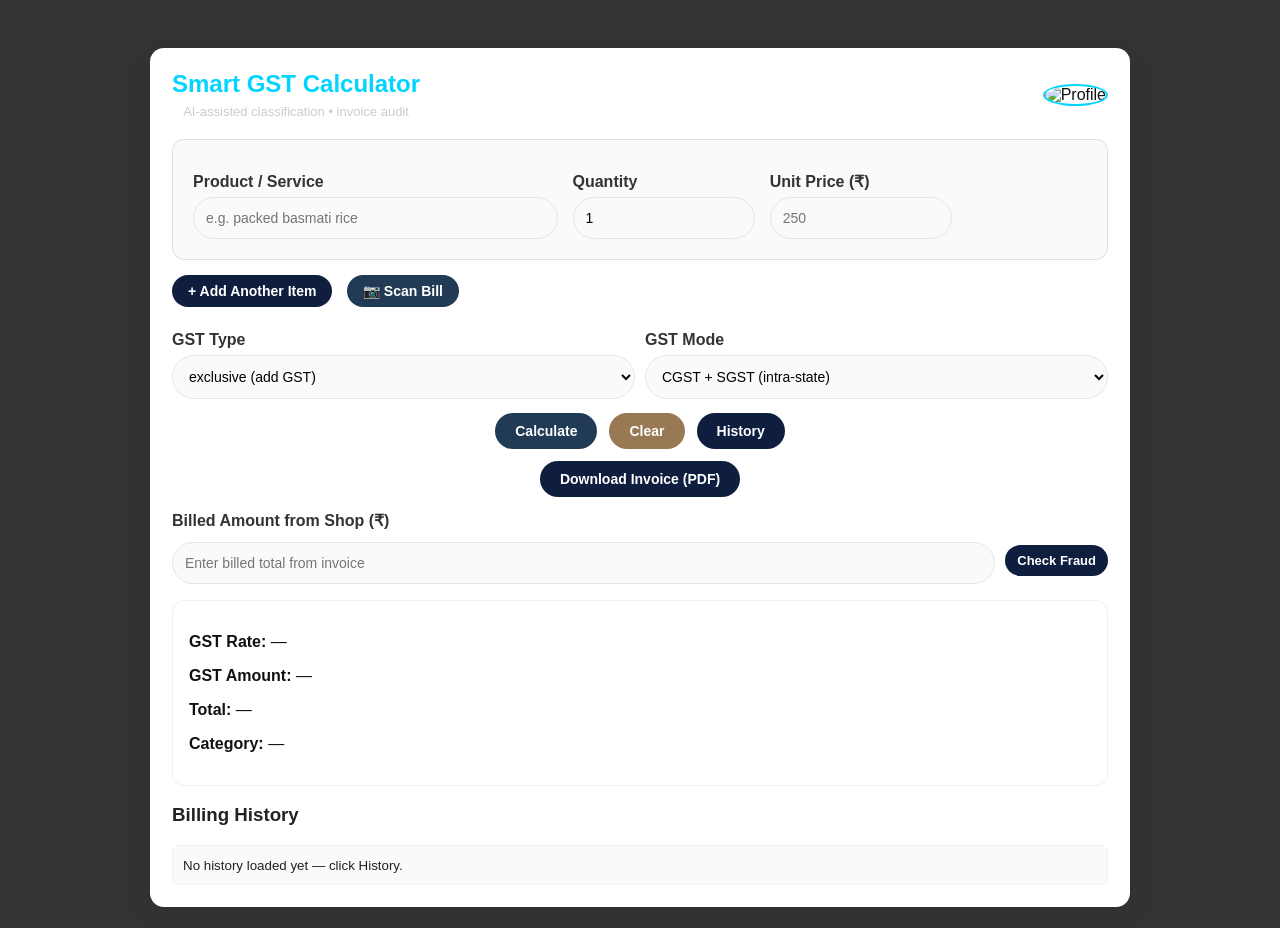
==== templates/index.html @ 3c269844 "Initial commit: Added Smart GST project" ====
<!doctype html>
<html lang="en">
<head>
  <meta charset="utf-8" />
  <meta name="viewport" content="width=device-width,initial-scale=1" />
  <title>Smart GST Calculator</title>

  <link rel="stylesheet" href="/static/style.css" />
  <style>
    :root{
      --navy-dark:#0f1e3f;
      --navy-mid:#213a56;
      --beige:#cdaa80;
      --coffee:#997953;
      --white:#ffffff;
      --muted:#6b7280;
      --radius-pill:36px;
      --radius-card:14px;
      --shadow:0 10px 30px rgba(15,23,42,0.06);
    }

    html,body{height:100%;margin:0;font-family:Inter, "Segoe UI", Roboto, Arial, sans-serif;background:#333333;color:#ffffff;}
    .wrap{max-width:980px;margin:28px auto;padding:20px;}
    .card{background:var(--white);border-radius:var(--radius-card);box-shadow:var(--shadow);padding:22px;color:#111;}
    .flex-between{display:flex;justify-content:space-between;align-items:center}
    h1{margin:0 0 6px;font-size:24px;color:#00d4ff}
    .muted{color:#cccccc;font-size:13px}

    label{display:block;margin-top:12px;color:#333;font-weight:600}
    input[type=text], input[type=number], select, textarea{
      width:100%;padding:12px;border-radius:28px;border:1px solid #e6e6e9;margin-top:6px;font-size:14px;
      background:#fafafa;
    }
    .row{display:flex;gap:10px;margin-top:12px}
    .row .col{flex:1}

    .btn { border:0; padding:10px 20px; border-radius:var(--radius-pill); font-weight:700; cursor:pointer; display:inline-block; }
    .btn-green{background:var(--navy-mid); color:var(--white)}
    .btn-orange{background:var(--beige); color:#222}
    .btn-red{background:var(--coffee); color:var(--white)}
    .btn-blue{background:var(--navy-dark); color:var(--white)}

    .btn:active{transform:translateY(1px)}
    .result{background:#fff;border-radius:12px;padding:16px;margin-top:16px;border:1px solid #f1f1f1;color:#111}
    #transcript{margin-top:10px;color:#444;font-style:italic}
    #historyPanel{margin-top:12px;background:#fafafa;padding:10px;border-radius:8px;max-height:260px;overflow:auto;border:1px solid #f1f1f1;color:#222}
    .hint{font-size:12px;color:#7a7a7a;margin-top:6px}

    @media (max-width:760px){ .row{flex-direction:column} .flex-between{flex-direction:column;align-items:flex-start;gap:6px} .btn-group{gap:8px; padding: 0 5px;} }

    .profile-container { position: relative; }
    .profile-pic { width: 40px; height: 40px; border-radius: 50%; cursor: pointer; object-fit: cover; border: 2px solid #00d4ff; }
    .profile-popup { display: none; position: absolute; top: 50px; right: 0; background: var(--white); border-radius: var(--radius-card); box-shadow: var(--shadow); padding: 10px; min-width: 120px; z-index: 1000; }
    .profile-popup a { display: block; padding: 8px 12px; color: #111; text-decoration: none; border-radius: 4px; }
    .profile-popup a:hover { background: #f0f0f0; }
  </style>
</head>
<body>
  <div class="wrap">
    <div class="card">
      <div style="display: flex; justify-content: space-between; align-items: center; margin-bottom: 20px;">
        <div style="text-align: center;">
          <h1>Smart GST Calculator</h1>
          <div class="muted">AI-assisted classification • invoice audit </div>
        </div>
        <div class="profile-container">
          <img src="/static/profile_pics/{{ current_user.profile_pic or 'default.png' }}" alt="Profile" class="profile-pic" onclick="togglePopup()">
          <div id="profile-popup" class="profile-popup">
            <a href="/profile">Profile</a>
            <a href="/logout">Logout</a>
          </div>
        </div>
      </div>

      <div id="itemsContainer">
        <div class="item-row">
          <div class="item-field product-field">
            <label>Product / Service</label>
            <input type="text" class="product-input" placeholder="e.g. packed basmati rice" autocomplete="off" />
          </div>
          <div class="item-field quantity-field">
            <label>Quantity</label>
            <input type="number" class="quantity-input" placeholder="1" min="1" value="1" />
          </div>
          <div class="item-field price-field">
            <label>Unit Price (₹)</label>
            <input type="text" class="price-input" placeholder="250" inputmode="decimal" />
          </div>
          <div class="item-field remove-field">
            <button type="button" class="btn btn-red remove-item-btn" style="display: none;">×</button>
          </div>
        </div>
      </div>

      <div style="margin-top: 15px;">
        <button type="button" id="addItemBtn" class="btn btn-blue" style="padding: 8px 16px;">+ Add Another Item</button>
        <button type="button" id="scanBillBtn" class="btn btn-green" style="padding: 8px 16px; margin-left: 10px;">📷 Scan Bill</button>
      </div>

      <div class="row" style="margin-top:12px">
        <div class="col">
          <label for="gstTypeSelect">GST Type</label>
          <select id="gstTypeSelect">
            <option value="exclusive">exclusive (add GST)</option>
            <option value="inclusive">inclusive (price includes GST)</option>
          </select>
        </div>
        <div class="col">
          <label for="gstCategorySelect">GST Mode</label>
          <select id="gstCategorySelect">
            <option value="cgst_sgst">CGST + SGST (intra-state)</option>
            <option value="igst">IGST (inter-state)</option>
          </select>
        </div>
      </div>

      <div class="btn-group" aria-label="primary actions">
        <button id="calcBtn" class="btn btn-green">Calculate</button>
        <button id="clearBtn" class="btn btn-red">Clear</button>
        <button id="historyBtn" class="btn btn-blue">History</button>
      </div>

      <div class="btn-group" style="margin-top:12px">
        <button id="invoiceBtn" class="btn btn-blue">Download Invoice (PDF)</button>
      </div>

      <label for="billedInput" style="margin-top:14px">Billed Amount from Shop (₹)</label>
      <div style="display: flex; gap: 10px; align-items: center; margin-top: 6px;">
        <input id="billedInput" type="number" step="0.01" placeholder="Enter billed total from invoice" style="flex: 1;" />
        <button id="checkFraudBtn" class="btn btn-blue" style="padding: 8px 12px; font-size: 13px; min-width: auto;">Check Fraud</button>
      </div>

      <div id="resultBox" class="result" aria-live="polite">
        <p><strong>GST Rate:</strong> —</p>
        <p><strong>GST Amount:</strong> —</p>
        <p><strong>Total:</strong> —</p>
        <p><strong>Category:</strong> —</p>
      </div>

      <div id="transcript" class="hint"></div>

      <h3 style="margin-top:18px;color:#222">Billing History</h3>
      <div id="historyPanel"><small>No history loaded yet — click History.</small></div>
    </div>
  </div>

<script>
/* ===== helpers ===== */
function handleFetchError(respText, status){
  try { const j = JSON.parse(respText); return j.error || respText || `HTTP ${status}`; }
  catch(e){ return respText || `HTTP ${status}`; }
}
async function postJsonAndParse(path, body){
  const resp = await fetch(path, { method: 'POST', headers: {'Content-Type':'application/json'}, body: JSON.stringify(body) });
  const text = await resp.text();
  if (!resp.ok) { throw new Error(handleFetchError(text, resp.status)); }
  try { return JSON.parse(text); } catch(e){ return text; }
}

/* ===== state & elements ===== */
window.smartGST = { lastFinal:null, lastCalcResponse:null, items: [] };

const gstTypeSelect = document.getElementById('gstTypeSelect');
const gstCategorySelect = document.getElementById('gstCategorySelect');
const itemsContainer = document.getElementById('itemsContainer');
const addItemBtn = document.getElementById('addItemBtn');

const calcBtn = document.getElementById('calcBtn');
const voiceBtn = document.getElementById('voiceBtn');
const clearBtn = document.getElementById('clearBtn');
const historyBtn = document.getElementById('historyBtn');
const invoiceBtn = document.getElementById('invoiceBtn');
const checkFraudBtn = document.getElementById('checkFraudBtn');

const billedInput = document.getElementById('billedInput');
const resultBox = document.getElementById('resultBox');
const transcript = document.getElementById('transcript');
const historyPanel = document.getElementById('historyPanel');

// Initialize with one item
updateRemoveButtons();

function createItemRow() {
  const itemRow = document.createElement('div');
  itemRow.className = 'item-row';

  itemRow.innerHTML = `
    <div class="item-field product-field">
      <label>Product / Service</label>
      <input type="text" class="product-input" placeholder="e.g. packed basmati rice" autocomplete="off" />
    </div>
    <div class="item-field quantity-field">
      <label>Quantity</label>
      <input type="number" class="quantity-input" placeholder="1" min="1" value="1" />
    </div>
    <div class="item-field price-field">
      <label>Unit Price (₹)</label>
      <input type="text" class="price-input" placeholder="250" inputmode="decimal" />
    </div>
    <div class="item-field remove-field">
      <button type="button" class="btn btn-red remove-item-btn">×</button>
    </div>
  `;

  // Add event listener for remove button
  const removeBtn = itemRow.querySelector('.remove-item-btn');
  removeBtn.addEventListener('click', () => {
    itemRow.remove();
    updateRemoveButtons();
  });

  return itemRow;
}

function updateRemoveButtons() {
  const itemRows = document.querySelectorAll('.item-row');
  const removeButtons = document.querySelectorAll('.remove-item-btn');

  // Show remove buttons only if there are more than 1 items
  removeButtons.forEach(btn => {
    btn.style.display = itemRows.length > 1 ? 'block' : 'none';
  });
}

addItemBtn.addEventListener('click', () => {
  const newItemRow = createItemRow();
  itemsContainer.appendChild(newItemRow);
  updateRemoveButtons();
});

// Add enter key support for inputs
document.addEventListener('keydown', (e) => {
  if (e.key === 'Enter') {
    const activeElement = document.activeElement;
    if (activeElement.classList.contains('product-input') ||
        activeElement.classList.contains('price-input') ||
        activeElement.classList.contains('quantity-input')) {
      calcBtn.click();
    }
  }
});

function parseFlexibleNumber(str){
  if (str===null||str===undefined) return NaN;
  let s = String(str).trim();
  s = s.replace(/[,\u00A0]/g,'');
  const n = parseFloat(s);
  return n;
}

/* ===== Calculate ===== */
calcBtn.addEventListener('click', async () => {
  const itemRows = document.querySelectorAll('.item-row');
  const items = [];

  for (const row of itemRows) {
    const product = row.querySelector('.product-input').value.trim();
    const quantity = parseInt(row.querySelector('.quantity-input').value) || 1;
    const priceRaw = row.querySelector('.price-input').value.trim();

    if (!product || !priceRaw) {
      return alert('Please fill in all product names and prices');
    }

    const unitPrice = parseFlexibleNumber(priceRaw);
    if (Number.isNaN(unitPrice) || unitPrice <= 0) {
      return alert('Enter valid numeric prices for all items');
    }

    items.push({
      product,
      quantity,
      unit_price: unitPrice,
      total_price: unitPrice * quantity
    });
  }

  if (items.length === 0) {
    return alert('Please add at least one item');
  }

  resultBox.innerHTML = 'Calculating...';
  try {
    const data = await postJsonAndParse('/calculate', {
      items,
      gst_type: gstTypeSelect?.value || 'exclusive',
      gst_category: gstCategorySelect?.value || 'cgst_sgst'
    });
    if (data.error) throw new Error(data.error);

    window.smartGST.lastFinal = data.total;
    window.smartGST.lastCalcResponse = data;
    window.smartGST.items = items;

    // Display results with item breakdown
    let itemsHtml = '<div style="margin-bottom: 10px;"><strong>Items:</strong></div>';
    data.items.forEach((item, index) => {
      itemsHtml += `
        <div style="margin-left: 10px; font-size: 14px; color: #666;">
          ${item.quantity}x ${item.product} @ ₹${item.unit_price} = ₹${item.total}
        </div>
      `;
    });

    resultBox.innerHTML = `
      ${itemsHtml}
      <hr style="margin: 10px 0; border: none; border-top: 1px solid #eee;">
      <p><strong>Subtotal:</strong> ₹${Number(data.subtotal).toFixed(2)}</p>
      <p><strong>GST Rate:</strong> ${data.rate}%</p>
      <p><strong>GST Amount:</strong> ₹${Number(data.gst).toFixed(2)}</p>
      <p><strong>Total:</strong> ₹${Number(data.total).toFixed(2)}</p>
      <p><strong>Category:</strong> ${data.category}</p>
      <p class="hint">Tip: Use HSN + description for better accuracy.</p>
    `;
  } catch (err) {
    resultBox.innerHTML = '';
    alert('Calculation error: ' + err.message);
    console.error(err);
  }
});

/* ===== Check Fraud ===== */
checkFraudBtn.addEventListener('click', async () => {
  if (!window.smartGST.lastFinal) return alert('Calculate first to get final amount');
  const billedRaw = billedInput.value;
  if (billedRaw === '' || billedRaw === null || billedRaw === undefined) return alert('Enter billed amount from shop');
  const billed = parseFloat(billedRaw);
  if (Number.isNaN(billed)) return alert('Enter valid billed amount');

  try {
    const data = await postJsonAndParse('/api/check_fraud', { final: window.smartGST.lastFinal, billed });
    alert(data.result || JSON.stringify(data));
  } catch (err) {
    alert('Fraud check error: ' + err.message);
    console.error(err);
  }
});

/* ===== Download PDF ===== */
invoiceBtn.addEventListener('click', async () => {
  if (!window.smartGST.lastCalcResponse) return alert('Calculate first to generate invoice');

  const r = window.smartGST.lastCalcResponse;
  const items = window.smartGST.items;

  // Create detailed text for PDF
  let text = `Invoice Details\n\n`;
  text += `Items:\n`;
  items.forEach((item, index) => {
    text += `${item.quantity}x ${item.product} @ ₹${item.unit_price} = ₹${item.total_price}\n`;
  });
  text += `\nSubtotal: ₹${r.subtotal}\n`;
  text += `GST Rate: ${r.rate}%\n`;
  text += `GST Amount: ₹${r.gst}\n`;
  text += `Total: ₹${r.total}\n`;
  text += `Category: ${r.category}`;

  try {
    const resp = await fetch('/api/generate_invoice', {
      method:'POST', headers:{'Content-Type':'application/json'}, body:JSON.stringify({text, items})
    });
    if (!resp.ok) { const txt = await resp.text(); throw new Error(handleFetchError(txt, resp.status)); }
    const blob = await resp.blob();
    const url = URL.createObjectURL(blob);
    const a = document.createElement('a');
    a.href = url; a.download = 'invoice.pdf'; document.body.appendChild(a);
    a.click(); a.remove(); URL.revokeObjectURL(url);
  } catch (err) {
    alert('PDF error: ' + err.message);
    console.error(err);
  }
});

/* ===== Clear ===== */
clearBtn.addEventListener('click', () => {
  productInput.value = ''; priceInput.value = ''; billedInput.value = '';
  transcript.textContent = ''; window.smartGST.lastFinal = null; window.smartGST.lastCalcResponse = null;
  resultBox.innerHTML = `<p><strong>GST Rate:</strong> —</p><p><strong>GST Amount:</strong> —</p><p><strong>Total:</strong> —</p><p><strong>Category:</strong> —</p>`;
});

/* ===== History ===== */
historyBtn.addEventListener('click', async () => {
  try {
    const resp = await fetch('/history');
    console.log('/history status', resp.status);
    const rows = await resp.json();
    console.log('history rows', rows);
    if (!Array.isArray(rows) || rows.length === 0) {
      historyPanel.innerHTML = '<small>No history available.</small>'; return;
    }
    historyPanel.innerHTML = rows.slice(-50).reverse().map(r => {
      return `<div style="padding:8px;border-bottom:1px solid #f1f1f1"><strong>${r[0]}</strong><div class="muted">${r[1]} — ₹${r[2]} — GST ${r[3]}% — Total ₹${r[5]}</div></div>`;
    }).join('');
  } catch (err) {
    console.error('History fetch error', err);
    alert('History error: ' + err.message);
  }
});

/* ===== Voice (robust parsing) ===== */
/* kept from your robust version (words->numbers, units support) */
function wordsToSmallNumber(txt) {
  const ones = {zero:0, one:1, two:2, three:3, four:4, five:5, six:6, seven:7, eight:8, nine:9,
                ten:10, eleven:11, twelve:12, thirteen:13, fourteen:14, fifteen:15,
                sixteen:16, seventeen:17, eighteen:18, nineteen:19};
  const tens = {twenty:20, thirty:30, forty:40, fifty:50, sixty:60, seventy:70, eighty:80, ninety:90};
  let words = txt.toLowerCase().trim().replace(/[^a-z\s-]/g,' ').replace(/\s+/g,' ').split(' ');
  let total = 0; let i=0;
  while(i<words.length){
    let w = words[i];
    if(ones.hasOwnProperty(w)){ total+=ones[w]; i++; continue; }
    if(tens.hasOwnProperty(w)){ let val=tens[w]; let next=words[i+1]; if(next && ones.hasOwnProperty(next)){ val+=ones[next]; i+=2 } else i++; total+=val; continue; }
    if(w==='and'){ i++; continue; } break;
  }
  return total || NaN;
}
function applyUnitMultiplier(num, unit){
  if(num===null||num===undefined) return null;
  const n = parseFloat(String(num).replace(/[,\s]/g,'')); if(isNaN(n)) return null;
  unit = (unit||'').toLowerCase();
  if(/^(k|thousand)s?$/i.test(unit)) return n*1e3;
  if(/^(lakh|lakhs|lacs|lac|laks?)$/i.test(unit)) return n*1e5;
  if(/^(crore|crores)$/i.test(unit)) return n*1e7;
  return n;
}
function normalizeSpoken(text){ return String(text||'').replace(/[,\u00A0]/g,' ').replace(/[^\w\s.\-]/g,' ').replace(/\s+/g,' ').trim(); }
function parseSpokenPriceFromText(text){
  const norm = normalizeSpoken(text);
  const numUnitRegex = /(\d{1,3}(?:[,\s]\d{2,3})*(?:\.\d+)?|\d+(?:\.\d+)?)(?:\s*(k|thousand|lakh|lakhs|lacs|lac|laks|crore|crores))?\b/i;
  let m = norm.match(numUnitRegex);
  if(m){ const foundRaw=m[1], foundUnit=m[2]||''; const cleaned=foundRaw.replace(/[,\s]/g,''); const price=applyUnitMultiplier(cleaned,foundUnit); const productText=norm.replace(m[0],'').replace(/\s+/g,' ').trim(); if(price!==null) return {price, productText}; }
  const wordUnitRegex = /((?:zero|one|two|three|four|five|six|seven|eight|nine|ten|eleven|twelve|thirteen|fourteen|fifteen|sixteen|seventeen|eighteen|nineteen|twenty|thirty|forty|fifty|sixty|seventy|eighty|ninety|and|\s|-)+)\s+(k|thousand|lakh|lakhs|lacs|lac|laks|crore|crores)\b/i;
  m = norm.match(wordUnitRegex);
  if(m){ const wordNum=m[1], unit=m[2]; const small=wordsToSmallNumber(wordNum); if(!isNaN(small)){ const price=applyUnitMultiplier(small,unit); const productText=norm.replace(m[0],'').replace(/\s+/g,' ').trim(); if(price!==null) return {price, productText}; } }
  const anyDigits = norm.match(/([0-9][0-9,\s]*[0-9]|[0-9]+)/);
  if(anyDigits){ const cleaned=anyDigits[0].replace(/[,\s]/g,''); const n=parseFloat(cleaned); if(!Number.isNaN(n)){ const productText=norm.replace(anyDigits[0],'').replace(/\s+/g,' ').trim(); return {price:n, productText}; } }
  return { price:null, productText:norm };
}

voiceBtn.addEventListener('click', () => {
  transcript.textContent = 'Listening… (allow microphone permission if prompted)';
  if(!('SpeechRecognition' in window) && !('webkitSpeechRecognition' in window)){ transcript.textContent='Speech recognition not available in this browser. Use Chrome/Edge.'; return; }
  const Recognition = window.SpeechRecognition || window.webkitSpeechRecognition;
  const recog = new Recognition();
  recog.lang = 'en-IN'; recog.interimResults=false; recog.maxAlternatives=1;

  recog.onresult = (ev) => {
    try {
      let text = (ev.results[0][0].transcript || '').trim();
      transcript.textContent = `Heard: "${text}"`;
      if(!text) return;
      const parsed = parseSpokenPriceFromText(text);
      const price = parsed.price; const prod = parsed.productText;
      if(price === 0) {
        productInput.value = prod || normalizeSpoken(text);
        transcript.textContent += ' — no numeric price detected (0). Try: "product 250" or "product 20 lakh".';
        return;
      }
      if(price !== null && !Number.isNaN(price)) { priceInput.value = String(price); productInput.value = prod || ''; }
      else { productInput.value = normalizeSpoken(text); transcript.textContent += ' — no numeric price detected. Please enter price or say "product 250".'; }
    } catch (err) { console.error('voice result parse error', err); transcript.textContent = 'Voice parse error: ' + (err.message || err); }
  };

  recog.onerror = (ev) => { transcript.textContent = 'Voice error: ' + (ev.error || ev.message || 'unknown'); };
  try { recog.start(); } catch(e){ transcript.textContent = 'Voice start error: ' + e.message; console.warn(e); }
});

function togglePopup() {
  const popup = document.getElementById('profile-popup');
  popup.style.display = popup.style.display === 'block' ? 'none' : 'block';
}

// Close popup when clicking outside
document.addEventListener('click', function(event) {
  const container = document.querySelector('.profile-container');
  const popup = document.getElementById('profile-popup');
  if (!container.contains(event.target)) {
    popup.style.display = 'none';
  }
});
</script>

<!-- Scanner Modal -->
<div id="scannerModal" style="display: none; position: fixed; top: 0; left: 0; width: 100%; height: 100%; background: rgba(0,0,0,0.8); z-index: 1000; justify-content: center; align-items: center;">
  <div style="background: white; padding: 20px; border-radius: 10px; max-width: 600px; width: 90%; text-align: center;">
    <h3>Scan Bill</h3>
    <div style="margin-bottom: 10px;">
      <input type="file" id="billUpload" accept=".pdf,.jpg,.jpeg,.png" style="margin-bottom: 10px;">
      <button id="processUploadBtn" class="btn btn-orange">Process Uploaded Bill</button>
    </div>
    <video id="scannerVideo" width="100%" height="300" style="border: 1px solid #ccc; display: none;"></video>
    <canvas id="scannerCanvas" style="display: none;"></canvas>
    <div style="margin-top: 10px;">
      <button id="startScanBtn" class="btn btn-green">Start Camera Scanning</button>
      <button id="captureBtn" class="btn btn-blue" style="display: none;">Capture for OCR</button>
      <button id="closeScannerBtn" class="btn btn-red">Close</button>
    </div>
    <div id="scanResult" style="margin-top: 10px; font-size: 12px;"></div>
  </div>
</div>

<script src="https://cdn.jsdelivr.net/npm/quagga@0.12.1/dist/quagga.min.js"></script>
<script src="https://cdn.jsdelivr.net/npm/tesseract.js@4.0.2/dist/tesseract.min.js"></script>
<script src="https://cdnjs.cloudflare.com/ajax/libs/pdf.js/3.11.174/pdf.min.js"></script>
<script>
document.getElementById('scanBillBtn').addEventListener('click', () => {
  document.getElementById('scannerModal').style.display = 'flex';
});

document.getElementById('closeScannerBtn').addEventListener('click', () => {
  document.getElementById('scannerModal').style.display = 'none';
  stopScanner();
});

let stream;

function startScanner() {
  const video = document.getElementById('scannerVideo');
  navigator.mediaDevices.getUserMedia({ video: { facingMode: 'environment' } })
    .then(s => {
      stream = s;
      video.srcObject = s;
      video.play();
      Quagga.init({
        inputStream: {
          name: "Live",
          type: "LiveStream",
          target: video
        },
        decoder: {
          readers: ["code_128_reader", "ean_reader", "ean_8_reader", "code_39_reader", "upc_reader"]
        }
      }, function(err) {
        if (err) {
          console.error(err);
          document.getElementById('scanResult').textContent = 'Error initializing scanner';
          return;
        }
        Quagga.start();
      });

      Quagga.onDetected(function(result) {
        const code = result.codeResult.code;
        document.getElementById('scanResult').textContent = 'Barcode detected: ' + code;
        // Here you could lookup product by barcode
        stopScanner();
      });
    })
    .catch(err => {
      document.getElementById('scanResult').textContent = 'Camera access denied or not available';
    });
}

function stopScanner() {
  if (stream) {
    stream.getTracks().forEach(track => track.stop());
  }
  Quagga.stop();
}

document.getElementById('startScanBtn').addEventListener('click', startScanner);

document.getElementById('processUploadBtn').addEventListener('click', () => {
  const fileInput = document.getElementById('billUpload');
  const file = fileInput.files[0];
  if (!file) {
    document.getElementById('scanResult').textContent = 'Please select a file first';
    return;
  }
  processUploadedFile(file);
});

async function processUploadedFile(file) {
  const canvas = document.getElementById('scannerCanvas');
  const ctx = canvas.getContext('2d');
  
  if (file.type === 'application/pdf') {
    // Handle PDF
    const arrayBuffer = await file.arrayBuffer();
    const pdf = await pdfjsLib.getDocument({ data: arrayBuffer }).promise;
    const page = await pdf.getPage(1);
    const viewport = page.getViewport({ scale: 1.5 });
    canvas.width = viewport.width;
    canvas.height = viewport.height;
    await page.render({ canvasContext: ctx, viewport: viewport }).promise;
  } else if (file.type.startsWith('image/')) {
    // Handle image
    const img = new Image();
    img.onload = () => {
      canvas.width = img.width;
      canvas.height = img.height;
      ctx.drawImage(img, 0, 0);
      scanImage(canvas);
    };
    img.src = URL.createObjectURL(file);
    return; // scanImage called in onload
  } else {
    document.getElementById('scanResult').textContent = 'Unsupported file type';
    return;
  }
  
  scanImage(canvas);
}

function scanImage(canvas) {
  // Scan for barcode
  Quagga.decodeSingle({
    src: canvas.toDataURL(),
    numOfWorkers: 0,
    inputStream: {
      size: 800
    },
    decoder: {
      readers: ["code_128_reader", "ean_reader", "ean_8_reader", "code_39_reader", "upc_reader"]
    }
  }, function(result) {
    if (result && result.codeResult) {
      document.getElementById('scanResult').textContent = 'Barcode detected: ' + result.codeResult.code;
    } else {
      document.getElementById('scanResult').textContent += 'No barcode found. ';
    }
  });
  
  // OCR
  Tesseract.recognize(canvas, 'eng', {
    logger: m => console.log(m)
  }).then(({ data: { text } }) => {
    document.getElementById('scanResult').textContent += 'OCR Result: ' + text;
  });
}
</script>
</body>
</html>
---- static/style.css ----
/* ===========================
   Global Theme Colors
   =========================== */
:root {
  --navy-dark: #1e3a8a;
  --navy-mid: #213a56;
  --beige: #cdaa80;
  --coffee: #5ebc2b;
  --white: #ffffff;

  --radius-pill: 40px;
  --radius-card: 18px;
  --shadow-card: 0 8px 24px rgba(0,0,0,0.08);
}

/* ===========================
   Base
   =========================== */
body {
  margin: 0;
  padding: 0;
  background: #333333;
  font-family: "Inter", "Segoe UI", sans-serif;
  color: #ffffff;
}

.wrap {
  max-width: 900px;
  margin: 40px auto;
  padding: 20px;
}

/* ===========================
   Card Container
   =========================== */
.card {
  background: var(--white);
  border-radius: var(--radius-card);
  box-shadow: var(--shadow-card);
  padding: 30px;
  color: #222;
}

/* ===========================
   Headings
   =========================== */
h1 {
  font-size: 32px;
  margin-bottom: 12px;
  color: #00d4ff;
  font-weight: 700;
}

/* ===========================
   Input + Select Styling
   =========================== */
input, select {
  width: 100%;
  padding: 12px 16px;
  border: 2px solid var(--navy-mid);
  border-radius: var(--radius-pill);
  font-size: 15px;
  margin-top: 8px;
  outline: none;
  background: #f7f7f7;
}

input:focus, select:focus {
  border-color: var(--beige);
  box-shadow: 0 0 0 3px rgba(205,170,128,0.3);
}

/* ===========================
   Buttons
   =========================== */
.btn {
  padding: 10px 20px;
  border-radius: var(--radius-pill);
  border: none;
  cursor: pointer;
  font-weight: 600;
  font-size: 14px;
  transition: 0.25s ease;
  color: var(--white);
  min-width: auto;
  white-space: nowrap;
}

.btn-green  { background: var(--navy-mid); }
.btn-orange { background: var(--beige); color: #222; }
.btn-red    { background: var(--coffee); }
.btn-blue   { background: var(--navy-dark); }

/* Hover Effects */
.btn:hover {
  transform: translateY(-2px);
  box-shadow: 0 4px 10px rgba(0,0,0,0.15);
}

/* ===========================
   Item Rows
   =========================== */
.item-row {
  margin-bottom: 15px;
  padding: 20px;
  border: 1px solid #e0e0e0;
  border-radius: 12px;
  background: #fafafa;
  box-sizing: border-box;
  display: flex;
  gap: 15px;
  align-items: flex-end;
  flex-wrap: wrap;
}

.item-row:last-child {
  margin-bottom: 0;
}

.item-field {
  flex: 1;
  min-width: 120px;
}

.product-field {
  flex: 2;
  min-width: 200px;
}

.quantity-field {
  flex: 1;
  min-width: 100px;
}

.price-field {
  flex: 1;
  min-width: 120px;
}

.remove-field {
  flex: 0 0 auto;
  display: flex;
  align-items: flex-end;
  padding-bottom: 6px;
}

.item-row input {
  margin-top: 6px;
  box-sizing: border-box;
  width: 100%;
}

.item-row .product-input {
  margin-bottom: 0;
}

/* Mobile responsiveness for item rows */
@media (max-width: 768px) {
  .item-row {
    flex-direction: column;
    gap: 10px;
  }

  .item-field {
    width: 100%;
    min-width: auto;
  }

  .product-field,
  .quantity-field,
  .price-field {
    flex: none;
  }
}

/* ===========================
   Button Groups
   =========================== */
.btn-group {
  display: flex;
  gap: 12px;
  justify-content: center;
  align-items: center;
  flex-wrap: wrap;
  margin-top: 14px;
  padding: 0 10px;
  box-sizing: border-box;
}

/* ===========================
   Row Layout
   =========================== */
.row {
  display: flex;
  gap: 12px;
  margin-top: 16px;
}

.row .col {
  flex: 1;
}

@media (max-width: 700px) {
  .row { flex-direction: column; }
}

/* ===========================
   Result + History Box
   =========================== */
.result {
  background: #f3f3f3;
  border-radius: var(--radius-card);
  padding: 20px;
  margin-top: 24px;
  border-left: 6px solid var(--navy-mid);
}

#historyPanel {
  background: #faf7f3;
  padding: 15px;
  border-radius: var(--radius-card);
  margin-top: 10px;
  max-height: 250px;
  overflow-y: auto;
  border-left: 6px solid var(--beige);
}

/* ===========================
   Voice Transcript
   =========================== */
#transcript {
  margin-top: 12px;
  color: var(--coffee);
  font-style: italic;
}

/* ===========================
   Divider line
   =========================== */
hr {
  border: 0;
  height: 1px;
  background: #ddd;
  margin: 25px 0;
}
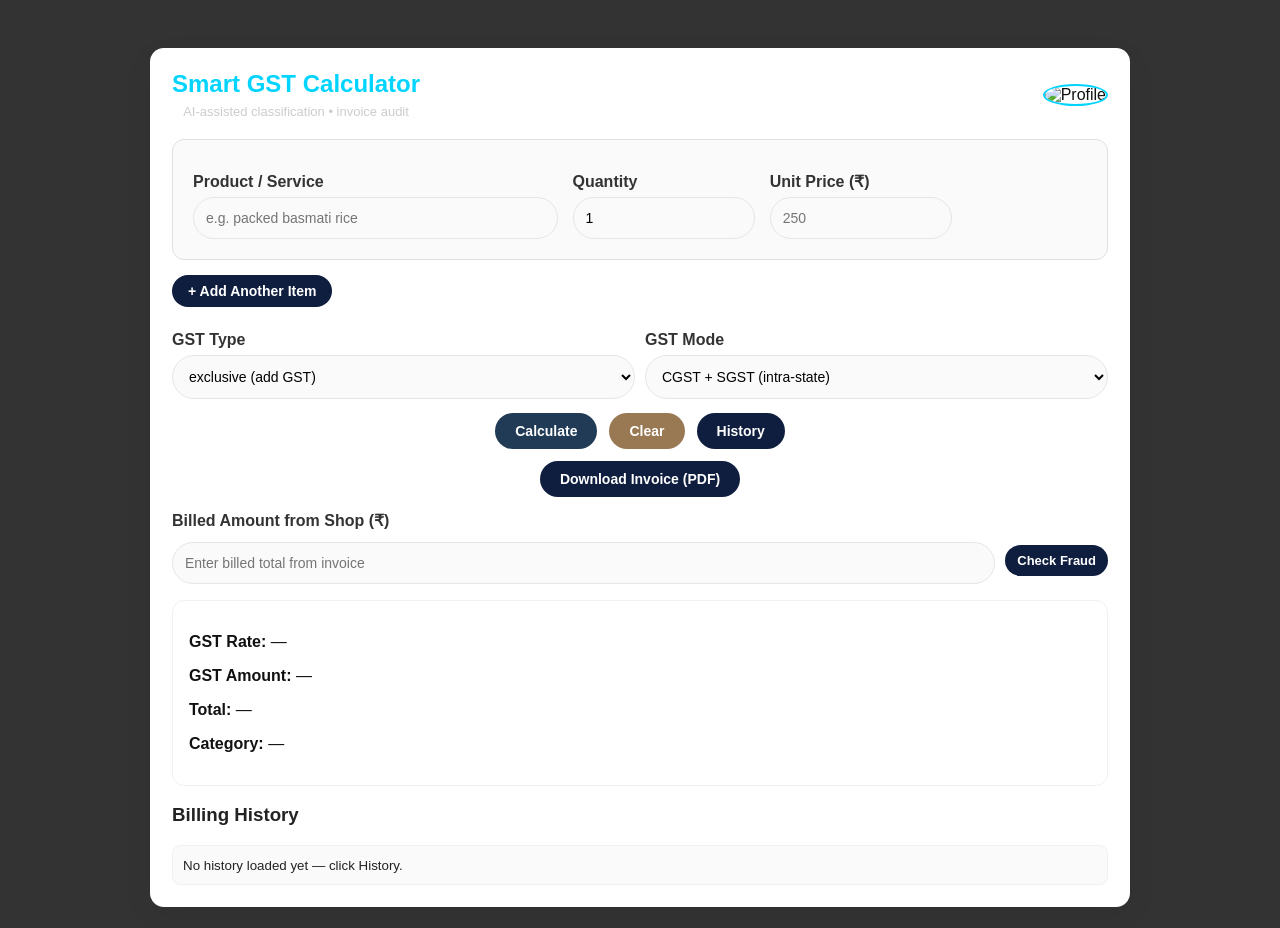
==== commit c50947df: "commit" ====
--- a/templates/index.html
+++ b/templates/index.html
@@ -94,7 +94,6 @@
 
       <div style="margin-top: 15px;">
         <button type="button" id="addItemBtn" class="btn btn-blue" style="padding: 8px 16px;">+ Add Another Item</button>
-        <button type="button" id="scanBillBtn" class="btn btn-green" style="padding: 8px 16px; margin-left: 10px;">📷 Scan Bill</button>
       </div>
 
       <div class="row" style="margin-top:12px">
@@ -166,7 +165,6 @@
 const addItemBtn = document.getElementById('addItemBtn');
 
 const calcBtn = document.getElementById('calcBtn');
-const voiceBtn = document.getElementById('voiceBtn');
 const clearBtn = document.getElementById('clearBtn');
 const historyBtn = document.getElementById('historyBtn');
 const invoiceBtn = document.getElementById('invoiceBtn');
@@ -480,8 +478,8 @@
 });
 </script>
 
-<!-- Scanner Modal -->
-<div id="scannerModal" style="display: none; position: fixed; top: 0; left: 0; width: 100%; height: 100%; background: rgba(0,0,0,0.8); z-index: 1000; justify-content: center; align-items: center;">
+<!-- Remove the entire scanner modal div below -->
+<!-- <div id="scannerModal" style="display: none; position: fixed; top: 0; left: 0; width: 100%; height: 100%; background: rgba(0,0,0,0.8); z-index: 1000; justify-content: center; align-items: center;">
   <div style="background: white; padding: 20px; border-radius: 10px; max-width: 600px; width: 90%; text-align: center;">
     <h3>Scan Bill</h3>
     <div style="margin-bottom: 10px;">
@@ -497,12 +495,15 @@
     </div>
     <div id="scanResult" style="margin-top: 10px; font-size: 12px;"></div>
   </div>
-</div>
-
-<script src="https://cdn.jsdelivr.net/npm/quagga@0.12.1/dist/quagga.min.js"></script>
+</div> -->
+
+<!-- Remove the external script tags for scanner libraries below -->
+<!-- <script src="https://cdn.jsdelivr.net/npm/quagga@0.12.1/dist/quagga.min.js"></script>
 <script src="https://cdn.jsdelivr.net/npm/tesseract.js@4.0.2/dist/tesseract.min.js"></script>
-<script src="https://cdnjs.cloudflare.com/ajax/libs/pdf.js/3.11.174/pdf.min.js"></script>
-<script>
+<script src="https://cdnjs.cloudflare.com/ajax/libs/pdf.js/3.11.174/pdf.min.js"></script> -->
+
+<!-- Remove the entire scanner script block below -->
+<!-- <script>
 document.getElementById('scanBillBtn').addEventListener('click', () => {
   document.getElementById('scannerModal').style.display = 'flex';
 });
@@ -628,6 +629,8 @@
     document.getElementById('scanResult').textContent += 'OCR Result: ' + text;
   });
 }
-</script>
+</script> -->
+
+<!-- ...existing code... -->
 </body>
 </html>
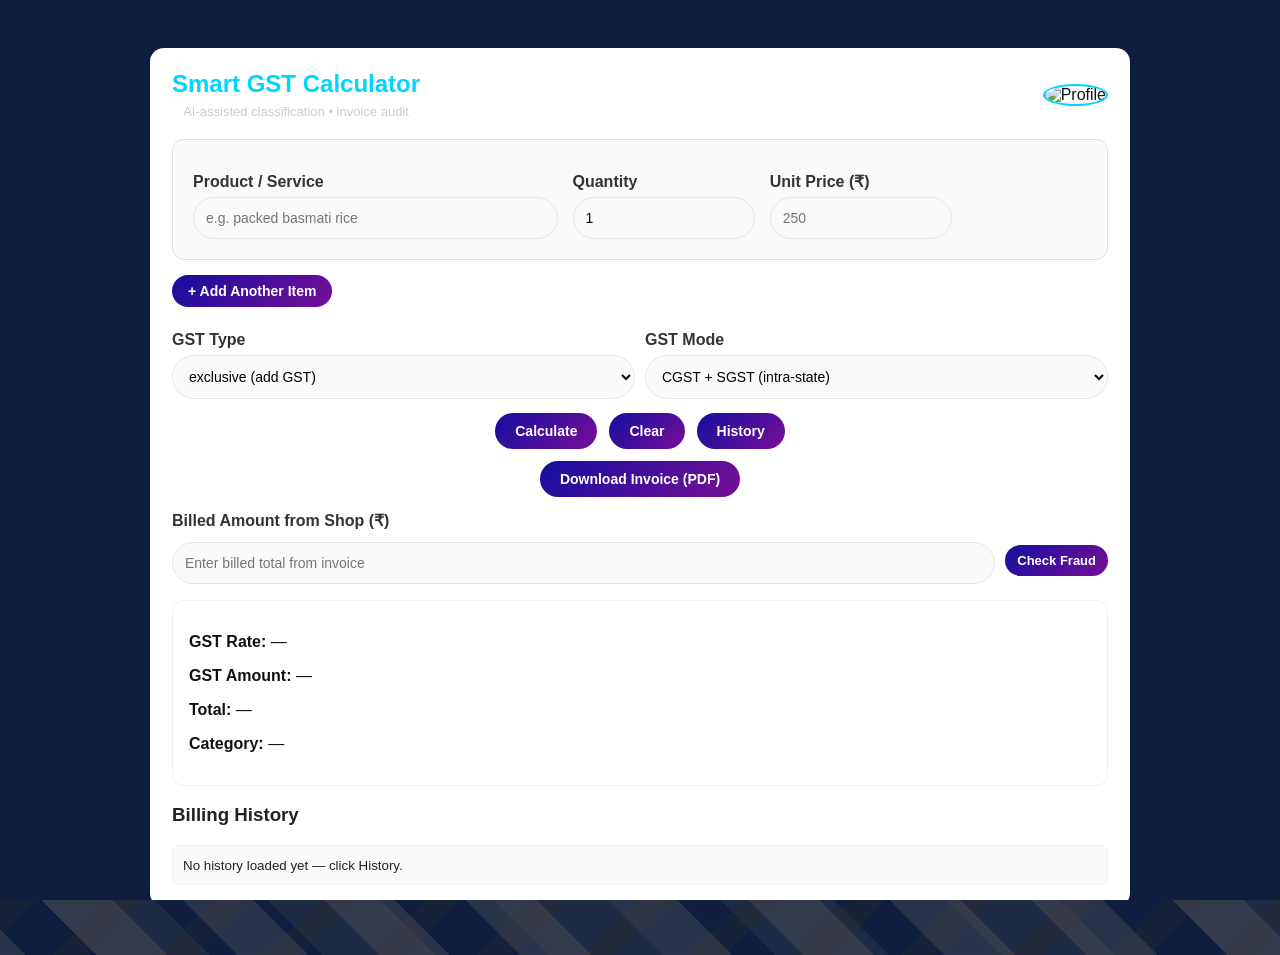
==== commit 14c649c4: "commit" ====
--- a/templates/index.html
+++ b/templates/index.html
@@ -19,7 +19,90 @@
       --shadow:0 10px 30px rgba(15,23,42,0.06);
     }
 
-    html,body{height:100%;margin:0;font-family:Inter, "Segoe UI", Roboto, Arial, sans-serif;background:#333333;color:#ffffff;}
+    html,body{
+  height:100%;
+  margin:0;
+  font-family:Inter, "Segoe UI", Roboto, Arial, sans-serif;
+  color:#ffffff;
+  background:#0f1e3f;
+  overflow-x:hidden;
+}
+
+/* Background triangle layer */
+body::before{
+  content:"";
+  position:fixed;
+  top:-50%;
+  left:-50%;
+  width:200%;
+  height:200%;
+  z-index:-1;
+
+  background:
+  repeating-linear-gradient(
+    45deg,
+    rgba(90,90,90,0.35) 0px,
+    rgba(90,90,90,0.35) 50px,
+    transparent 50px,
+    transparent 100px
+  ),
+  repeating-linear-gradient(
+    -45deg,
+    rgba(40,40,40,0.35) 0px,
+    rgba(40,40,40,0.35) 25px,
+    transparent 25px,
+    transparent 75px
+  );
+
+  animation: triangleWave 18s linear infinite;
+}
+
+/* Second layer for depth */
+body::after{
+  content:"";
+  position:fixed;
+  top:-50%;
+  left:-50%;
+  width:200%;
+  height:200%;
+  z-index:-2;
+
+  background:
+  repeating-linear-gradient(
+    45deg,
+    rgba(120,120,120,0.15) 0px,
+    rgba(120,120,120,0.15) 80px,
+    transparent 80px,
+    transparent 160px
+  );
+
+  animation: triangleWave2 25s linear infinite;
+}
+
+@keyframes triangleWave{
+  0%{
+    transform: rotate(45deg) translate(0,0);
+  }
+  50%{
+    transform: rotate(45deg) translate(-150px,120px);
+  }
+  100%{
+    transform: rotate(45deg) translate(0,0);
+  }
+}
+
+@keyframes triangleWave2{
+  0%{
+    transform: rotate(45deg) translate(0,0);
+  }
+  50%{
+    transform: rotate(45deg) translate(120px,-150px);
+  }
+  100%{
+    transform: rotate(45deg) translate(0,0);
+  }
+}
+  
     .wrap{max-width:980px;margin:28px auto;padding:20px;}
     .card{background:var(--white);border-radius:var(--radius-card);box-shadow:var(--shadow);padding:22px;color:#111;}
     .flex-between{display:flex;justify-content:space-between;align-items:center}
@@ -34,13 +117,63 @@
     .row{display:flex;gap:10px;margin-top:12px}
     .row .col{flex:1}
 
-    .btn { border:0; padding:10px 20px; border-radius:var(--radius-pill); font-weight:700; cursor:pointer; display:inline-block; }
-    .btn-green{background:var(--navy-mid); color:var(--white)}
-    .btn-orange{background:var(--beige); color:#222}
-    .btn-red{background:var(--coffee); color:var(--white)}
-    .btn-blue{background:var(--navy-dark); color:var(--white)}
-
-    .btn:active{transform:translateY(1px)}
+    .btn {
+  position: relative;
+  border:0;
+  padding:10px 20px;
+  border-radius:var(--radius-pill);
+  font-weight:700;
+  cursor:pointer;
+  display:inline-block;
+  overflow:hidden;
+  transition: transform 0.25s ease, box-shadow 0.25s ease;
+}
+
+/* Hover pop effect */
+.btn:hover{
+  transform: scale(1.08);
+  box-shadow:0 10px 25px rgba(0,0,0,0.35);
+}
+
+/* Shine animation */
+.btn::before{
+  content:"";
+  position:absolute;
+  top:0;
+  left:-75%;
+  width:50%;
+  height:100%;
+  background:linear-gradient(
+    120deg,
+    rgba(255,255,255,0) 0%,
+    rgba(255,255,255,0.7) 50%,
+    rgba(255,255,255,0) 100%
+  );
+  transform:skewX(-25deg);
+}
+
+/* Animate shine */
+.btn:hover::before{
+  animation:shine 0.8s forwards;
+}
+
+@keyframes shine{
+  100%{
+    left:125%;
+  }
+}
+
+.btn-green{background: linear-gradient(135deg,#150e9f,#770e97);
+  color: white;}
+.btn-orange{background: linear-gradient(135deg,#150e9f,#770e97);
+  color: white;}
+.btn-red{background: linear-gradient(135deg,#150e9f,#770e97);
+  color: white;}
+.btn-blue{background: linear-gradient(135deg,#150e9f,#770e97);
+  color: white;}
+
+.btn:active{
+  transform:translateY(1px);}
     .result{background:#fff;border-radius:12px;padding:16px;margin-top:16px;border:1px solid #f1f1f1;color:#111}
     #transcript{margin-top:10px;color:#444;font-style:italic}
     #historyPanel{margin-top:12px;background:#fafafa;padding:10px;border-radius:8px;max-height:260px;overflow:auto;border:1px solid #f1f1f1;color:#222}
@@ -63,7 +196,7 @@
           <h1>Smart GST Calculator</h1>
           <div class="muted">AI-assisted classification • invoice audit </div>
         </div>
-        <div class="profile-container">
+        <div class="profile-container"> 
           <img src="/static/profile_pics/{{ current_user.profile_pic or 'default.png' }}" alt="Profile" class="profile-pic" onclick="togglePopup()">
           <div id="profile-popup" class="profile-popup">
             <a href="/profile">Profile</a>
@@ -477,160 +610,5 @@
   }
 });
 </script>
-
-<!-- Remove the entire scanner modal div below -->
-<!-- <div id="scannerModal" style="display: none; position: fixed; top: 0; left: 0; width: 100%; height: 100%; background: rgba(0,0,0,0.8); z-index: 1000; justify-content: center; align-items: center;">
-  <div style="background: white; padding: 20px; border-radius: 10px; max-width: 600px; width: 90%; text-align: center;">
-    <h3>Scan Bill</h3>
-    <div style="margin-bottom: 10px;">
-      <input type="file" id="billUpload" accept=".pdf,.jpg,.jpeg,.png" style="margin-bottom: 10px;">
-      <button id="processUploadBtn" class="btn btn-orange">Process Uploaded Bill</button>
-    </div>
-    <video id="scannerVideo" width="100%" height="300" style="border: 1px solid #ccc; display: none;"></video>
-    <canvas id="scannerCanvas" style="display: none;"></canvas>
-    <div style="margin-top: 10px;">
-      <button id="startScanBtn" class="btn btn-green">Start Camera Scanning</button>
-      <button id="captureBtn" class="btn btn-blue" style="display: none;">Capture for OCR</button>
-      <button id="closeScannerBtn" class="btn btn-red">Close</button>
-    </div>
-    <div id="scanResult" style="margin-top: 10px; font-size: 12px;"></div>
-  </div>
-</div> -->
-
-<!-- Remove the external script tags for scanner libraries below -->
-<!-- <script src="https://cdn.jsdelivr.net/npm/quagga@0.12.1/dist/quagga.min.js"></script>
-<script src="https://cdn.jsdelivr.net/npm/tesseract.js@4.0.2/dist/tesseract.min.js"></script>
-<script src="https://cdnjs.cloudflare.com/ajax/libs/pdf.js/3.11.174/pdf.min.js"></script> -->
-
-<!-- Remove the entire scanner script block below -->
-<!-- <script>
-document.getElementById('scanBillBtn').addEventListener('click', () => {
-  document.getElementById('scannerModal').style.display = 'flex';
-});
-
-document.getElementById('closeScannerBtn').addEventListener('click', () => {
-  document.getElementById('scannerModal').style.display = 'none';
-  stopScanner();
-});
-
-let stream;
-
-function startScanner() {
-  const video = document.getElementById('scannerVideo');
-  navigator.mediaDevices.getUserMedia({ video: { facingMode: 'environment' } })
-    .then(s => {
-      stream = s;
-      video.srcObject = s;
-      video.play();
-      Quagga.init({
-        inputStream: {
-          name: "Live",
-          type: "LiveStream",
-          target: video
-        },
-        decoder: {
-          readers: ["code_128_reader", "ean_reader", "ean_8_reader", "code_39_reader", "upc_reader"]
-        }
-      }, function(err) {
-        if (err) {
-          console.error(err);
-          document.getElementById('scanResult').textContent = 'Error initializing scanner';
-          return;
-        }
-        Quagga.start();
-      });
-
-      Quagga.onDetected(function(result) {
-        const code = result.codeResult.code;
-        document.getElementById('scanResult').textContent = 'Barcode detected: ' + code;
-        // Here you could lookup product by barcode
-        stopScanner();
-      });
-    })
-    .catch(err => {
-      document.getElementById('scanResult').textContent = 'Camera access denied or not available';
-    });
-}
-
-function stopScanner() {
-  if (stream) {
-    stream.getTracks().forEach(track => track.stop());
-  }
-  Quagga.stop();
-}
-
-document.getElementById('startScanBtn').addEventListener('click', startScanner);
-
-document.getElementById('processUploadBtn').addEventListener('click', () => {
-  const fileInput = document.getElementById('billUpload');
-  const file = fileInput.files[0];
-  if (!file) {
-    document.getElementById('scanResult').textContent = 'Please select a file first';
-    return;
-  }
-  processUploadedFile(file);
-});
-
-async function processUploadedFile(file) {
-  const canvas = document.getElementById('scannerCanvas');
-  const ctx = canvas.getContext('2d');
-  
-  if (file.type === 'application/pdf') {
-    // Handle PDF
-    const arrayBuffer = await file.arrayBuffer();
-    const pdf = await pdfjsLib.getDocument({ data: arrayBuffer }).promise;
-    const page = await pdf.getPage(1);
-    const viewport = page.getViewport({ scale: 1.5 });
-    canvas.width = viewport.width;
-    canvas.height = viewport.height;
-    await page.render({ canvasContext: ctx, viewport: viewport }).promise;
-  } else if (file.type.startsWith('image/')) {
-    // Handle image
-    const img = new Image();
-    img.onload = () => {
-      canvas.width = img.width;
-      canvas.height = img.height;
-      ctx.drawImage(img, 0, 0);
-      scanImage(canvas);
-    };
-    img.src = URL.createObjectURL(file);
-    return; // scanImage called in onload
-  } else {
-    document.getElementById('scanResult').textContent = 'Unsupported file type';
-    return;
-  }
-  
-  scanImage(canvas);
-}
-
-function scanImage(canvas) {
-  // Scan for barcode
-  Quagga.decodeSingle({
-    src: canvas.toDataURL(),
-    numOfWorkers: 0,
-    inputStream: {
-      size: 800
-    },
-    decoder: {
-      readers: ["code_128_reader", "ean_reader", "ean_8_reader", "code_39_reader", "upc_reader"]
-    }
-  }, function(result) {
-    if (result && result.codeResult) {
-      document.getElementById('scanResult').textContent = 'Barcode detected: ' + result.codeResult.code;
-    } else {
-      document.getElementById('scanResult').textContent += 'No barcode found. ';
-    }
-  });
-  
-  // OCR
-  Tesseract.recognize(canvas, 'eng', {
-    logger: m => console.log(m)
-  }).then(({ data: { text } }) => {
-    document.getElementById('scanResult').textContent += 'OCR Result: ' + text;
-  });
-}
-</script> -->
-
-<!-- ...existing code... -->
 </body>
 </html>
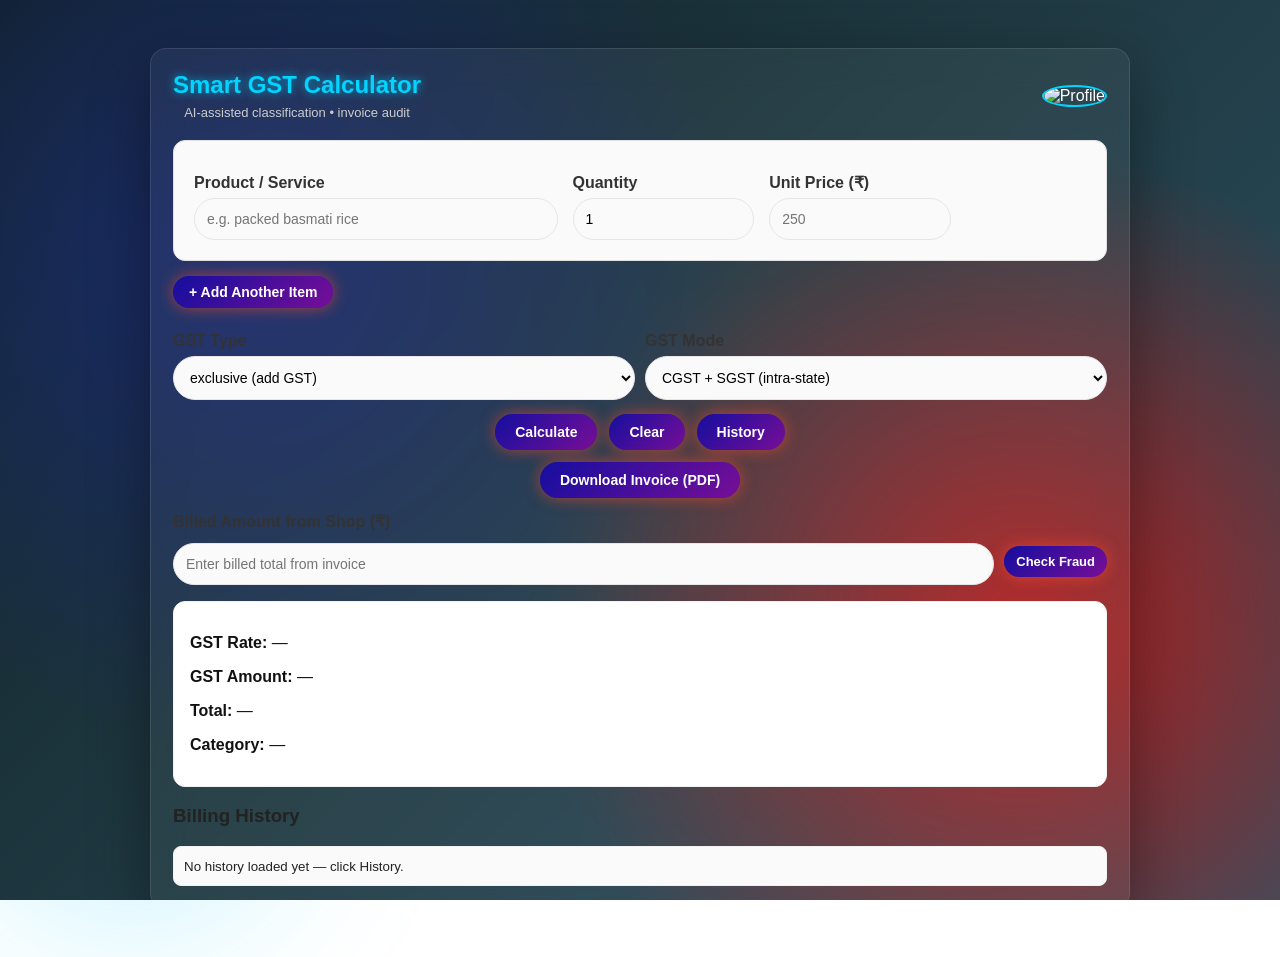
==== commit dcfff596: "commit" ====
--- a/templates/index.html
+++ b/templates/index.html
@@ -24,89 +24,66 @@
   margin:0;
   font-family:Inter, "Segoe UI", Roboto, Arial, sans-serif;
   color:#ffffff;
-  background:#0f1e3f;
   overflow-x:hidden;
-}
-
-/* Background triangle layer */
+
+  background: radial-gradient(circle at 20% 30%, #1a2a6c, transparent 40%),
+              radial-gradient(circle at 80% 70%, #b21f1f, transparent 40%),
+              linear-gradient(135deg, #0f2027, #203a43, #2c5364);
+}
+
 body::before{
   content:"";
   position:fixed;
-  top:-50%;
-  left:-50%;
-  width:200%;
-  height:200%;
+  width:600px;
+  height:600px;
+  top:-150px;
+  right:-150px;
+  background: radial-gradient(circle, rgba(255,0,100,0.25), transparent 70%);
+  filter: blur(60px);
   z-index:-1;
-
-  background:
-  repeating-linear-gradient(
-    45deg,
-    rgba(90,90,90,0.35) 0px,
-    rgba(90,90,90,0.35) 50px,
-    transparent 50px,
-    transparent 100px
-  ),
-  repeating-linear-gradient(
-    -45deg,
-    rgba(40,40,40,0.35) 0px,
-    rgba(40,40,40,0.35) 25px,
-    transparent 25px,
-    transparent 75px
-  );
-
-  animation: triangleWave 18s linear infinite;
-}
-
-/* Second layer for depth */
+  animation: float1 12s ease-in-out infinite;
+}
+
 body::after{
   content:"";
   position:fixed;
-  top:-50%;
-  left:-50%;
-  width:200%;
-  height:200%;
-  z-index:-2;
-
-  background:
-  repeating-linear-gradient(
-    45deg,
-    rgba(120,120,120,0.15) 0px,
-    rgba(120,120,120,0.15) 80px,
-    transparent 80px,
-    transparent 160px
-  );
-
-  animation: triangleWave2 25s linear infinite;
-}
-
-@keyframes triangleWave{
-  0%{
-    transform: rotate(45deg) translate(0,0);
-  }
-  50%{
-    transform: rotate(45deg) translate(-150px,120px);
-  }
-  100%{
-    transform: rotate(45deg) translate(0,0);
-  }
-}
-
-@keyframes triangleWave2{
-  0%{
-    transform: rotate(45deg) translate(0,0);
-  }
-  50%{
-    transform: rotate(45deg) translate(120px,-150px);
-  }
-  100%{
-    transform: rotate(45deg) translate(0,0);
-  }
+  width:500px;
+  height:500px;
+  bottom:-120px;
+  left:-120px;
+  background: radial-gradient(circle, rgba(0,200,255,0.25), transparent 70%);
+  filter: blur(60px);
+  z-index:-1;
+  animation: float2 15s ease-in-out infinite;
+}
+
+@keyframes float1{
+  0%,100%{ transform: translate(0,0); }
+  50%{ transform: translate(-50px, 40px); }
+}
+
+@keyframes float2{
+  0%,100%{ transform: translate(0,0); }
+  50%{ transform: translate(40px, -50px); }
 }
   
     .wrap{max-width:980px;margin:28px auto;padding:20px;}
-    .card{background:var(--white);border-radius:var(--radius-card);box-shadow:var(--shadow);padding:22px;color:#111;}
+    .card{
+  background: rgba(255,255,255,0.05);
+  backdrop-filter: blur(18px);
+  border-radius: 16px;
+  box-shadow: 0 20px 60px rgba(0,0,0,0.4);
+  padding:22px;
+  color:#fff;
+  border: 1px solid rgba(255,255,255,0.1);
+}
     .flex-between{display:flex;justify-content:space-between;align-items:center}
-    h1{margin:0 0 6px;font-size:24px;color:#00d4ff}
+    h1{
+  margin:0 0 6px;
+  font-size:24px;
+  color:#00d4ff;
+  text-shadow: 0 0 10px rgba(0,212,255,0.7);
+}
     .muted{color:#cccccc;font-size:13px}
 
     label{display:block;margin-top:12px;color:#333;font-weight:600}
@@ -127,14 +104,15 @@
   display:inline-block;
   overflow:hidden;
   transition: transform 0.25s ease, box-shadow 0.25s ease;
-}
-
-/* Hover pop effect */
+  background: linear-gradient(135deg,#ff416c,#ff4b2b);
+  color:white;
+  box-shadow: 0 0 15px rgba(255,75,43,0.6);
+}
+
 .btn:hover{
   transform: scale(1.08);
-  box-shadow:0 10px 25px rgba(0,0,0,0.35);
-}
-
+  box-shadow:0 0 25px rgba(255,75,43,1);
+}
 /* Shine animation */
 .btn::before{
   content:"";
@@ -504,8 +482,20 @@
 
 /* ===== Clear ===== */
 clearBtn.addEventListener('click', () => {
-  productInput.value = ''; priceInput.value = ''; billedInput.value = '';
-  transcript.textContent = ''; window.smartGST.lastFinal = null; window.smartGST.lastCalcResponse = null;
+  // Clear all product inputs
+  document.querySelectorAll('.product-input').forEach(input => input.value = '');
+  // Clear all quantity inputs (reset to 1)
+  document.querySelectorAll('.quantity-input').forEach(input => input.value = '1');
+  // Clear all price inputs
+  document.querySelectorAll('.price-input').forEach(input => input.value = '');
+  // Clear billed input
+  billedInput.value = '';
+  // Clear transcript and reset state
+  transcript.textContent = '';
+  window.smartGST.lastFinal = null;
+  window.smartGST.lastCalcResponse = null;
+  window.smartGST.items = [];
+  // Reset result box
   resultBox.innerHTML = `<p><strong>GST Rate:</strong> —</p><p><strong>GST Amount:</strong> —</p><p><strong>Total:</strong> —</p><p><strong>Category:</strong> —</p>`;
 });
 
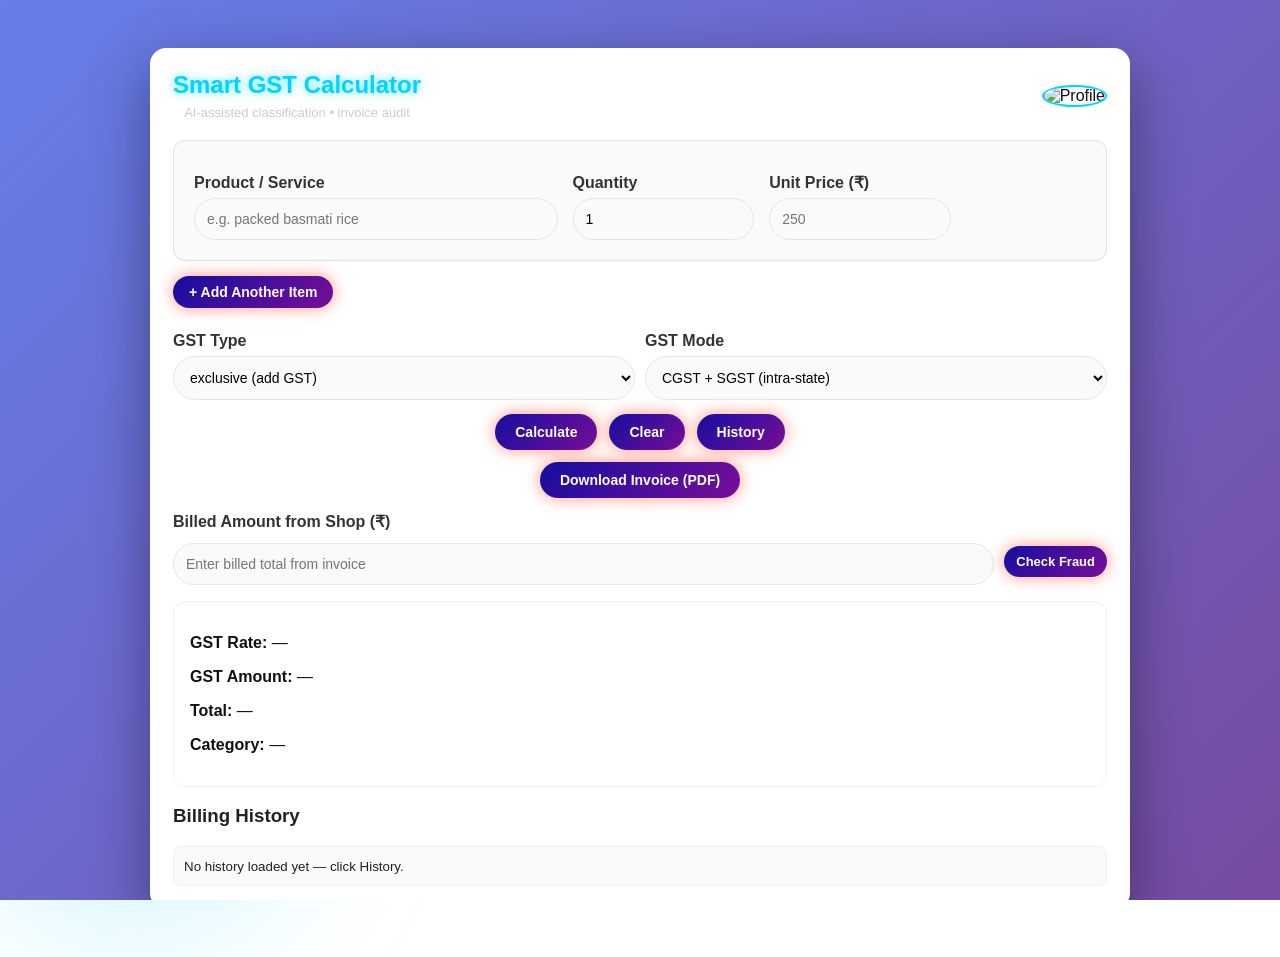
==== commit 82e01863: "commit" ====
--- a/templates/index.html
+++ b/templates/index.html
@@ -26,9 +26,15 @@
   color:#ffffff;
   overflow-x:hidden;
 
-  background: radial-gradient(circle at 20% 30%, #1a2a6c, transparent 40%),
-              radial-gradient(circle at 80% 70%, #b21f1f, transparent 40%),
-              linear-gradient(135deg, #0f2027, #203a43, #2c5364);
+  background: linear-gradient(135deg, #667eea 0%, #764ba2 100%);
+  background-attachment: fixed;
+  animation: gradientShift 10s ease infinite;
+}
+
+@keyframes gradientShift {
+  0% { background-position: 0% 50%; }
+  50% { background-position: 100% 50%; }
+  100% { background-position: 0% 50%; }
 }
 
 body::before{
@@ -69,12 +75,12 @@
   
     .wrap{max-width:980px;margin:28px auto;padding:20px;}
     .card{
-  background: rgba(255,255,255,0.05);
+  background: #ffffff;
   backdrop-filter: blur(18px);
   border-radius: 16px;
   box-shadow: 0 20px 60px rgba(0,0,0,0.4);
   padding:22px;
-  color:#fff;
+  color:#111;
   border: 1px solid rgba(255,255,255,0.1);
 }
     .flex-between{display:flex;justify-content:space-between;align-items:center}
